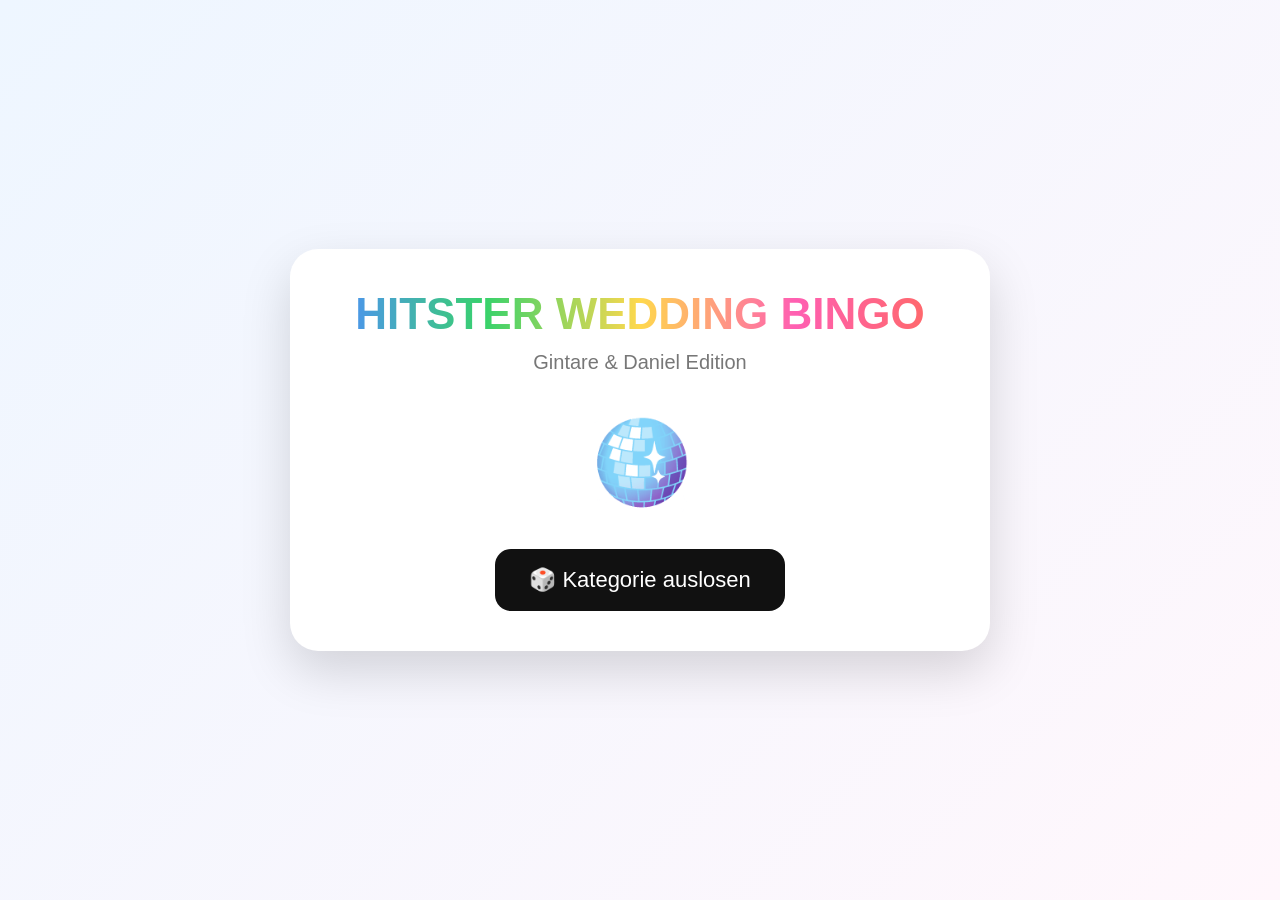
==== index.html @ d90172c6 "Refactor HTML structure for wedding bingo page" ====
<!DOCTYPE html>
<html lang="de">
<head>

<meta charset="UTF-8">
<meta name="viewport" content="width=device-width, initial-scale=1.0">

<title>Hitster Wedding Bingo</title>

<link rel="stylesheet" href="style.css">

</head>

<body>

<div class="container">

    <h1>HITSTER WEDDING BINGO</h1>

    <p class="subtitle">
        Gintare & Daniel Edition
    </p>

    <div id="ball">
        🪩
    </div>

    <button id="drawButton">

        🎲 Kategorie auslosen

    </button>

    <div id="result">

        <div id="icon"></div>

        <h2 id="title"></h2>

        <p id="description"></p>

    </div>

</div>

<script src="script.js"></script>

</body>
</html>
---- style.css ----
*{
    margin:0;
    padding:0;
    box-sizing:border-box;
}

:root{
    --blue:#4F8CFF;
    --green:#38D26B;
    --yellow:#FFD84D;
    --pink:#FF5FB2;
    --red:#FF6A5F;
}

body{

    font-family:Arial,Helvetica,sans-serif;

    background:linear-gradient(135deg,#EEF6FF,#FFF7FC);

    display:flex;

    justify-content:center;

    align-items:center;

    min-height:100vh;

    transition:.4s;

}

.container{

    width:min(700px,92vw);

    background:white;

    padding:40px;

    border-radius:28px;

    text-align:center;

    box-shadow:0 20px 50px rgba(0,0,0,.15);

}

h1{

    font-size:44px;

    background:linear-gradient(
        90deg,
        var(--blue),
        var(--green),
        var(--yellow),
        var(--pink),
        var(--red)
    );

    -webkit-background-clip:text;

    color:transparent;

}

.subtitle{

    color:#777;

    margin:12px 0 35px;

    font-size:20px;

}

#ball{

    font-size:90px;

    margin-bottom:35px;

}

.spin{

    animation:spin 1.8s ease;

}

@keyframes spin{

    100%{

        transform:rotate(1080deg);

    }

}

button{

    border:none;

    background:#111;

    color:white;

    padding:18px 34px;

    border-radius:16px;

    font-size:22px;

    cursor:pointer;

    transition:.25s;

}

button:hover{

    transform:translateY(-3px);

    box-shadow:0 10px 20px rgba(0,0,0,.15);

}

#result{

    display:none;

    margin-top:35px;

    color:white;

    border-radius:22px;

    padding:28px;

    animation:pop .35s ease;

}

#icon{

    font-size:60px;

}

#title{

    margin:15px 0;

    font-size:34px;

}

#description{

    font-size:18px;

    line-height:1.7;

}

@keyframes pop{

    from{

        opacity:0;

        transform:scale(.85);

    }

    to{

        opacity:1;

        transform:scale(1);

    }

}
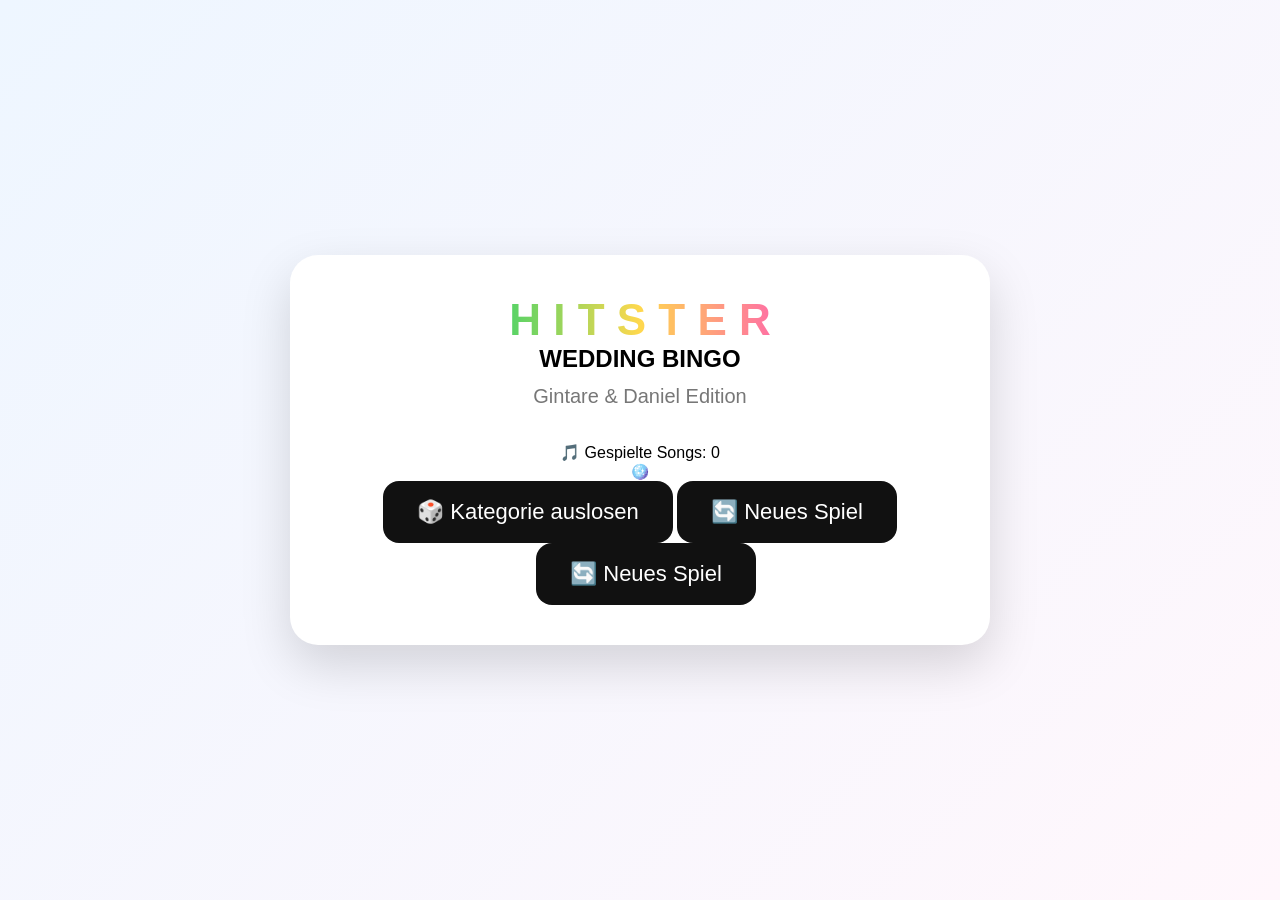
==== commit 523b7a79: "Refactor index.html for better organization Removed duplicate meta tags and improved structure." ====
--- a/index.html
+++ b/index.html
@@ -1,49 +1,73 @@
 <!DOCTYPE html>
 <html lang="de">
+
 <head>
+    <meta charset="UTF-8">
+    <meta name="viewport" content="width=device-width, initial-scale=1.0">
+    <title>Hitster Wedding Bingo</title>
 
-<meta charset="UTF-8">
-<meta name="viewport" content="width=device-width, initial-scale=1.0">
-
-<title>Hitster Wedding Bingo</title>
-
-<link rel="stylesheet" href="style.css">
-
+    <link rel="stylesheet" href="style.css">
 </head>
 
 <body>
 
-<div class="container">
+    <div class="container">
 
-    <h1>HITSTER WEDDING BINGO</h1>
+        <header>
 
-    <p class="subtitle">
-        Gintare & Daniel Edition
-    </p>
+            <h1>
+                <span class="blue">H</span>
+                <span class="green">I</span>
+                <span class="yellow">T</span>
+                <span class="pink">S</span>
+                <span class="red">T</span>
+                <span class="blue">E</span>
+                <span class="green">R</span>
+            </h1>
 
-    <div id="ball">
-        🪩
-    </div>
+            <h2>WEDDING BINGO</h2>
 
-    <button id="drawButton">
+            <p class="subtitle">
+                Gintare & Daniel Edition
+            </p>
 
-        🎲 Kategorie auslosen
+        </header>
 
-    </button>
+        <div class="song-counter">
+            🎵 Gespielte Songs:
+            <span id="songCounter">0</span>
+        </div>
 
-    <div id="result">
+        <div id="discoball">
+            🪩
+        </div>
 
-        <div id="icon"></div>
+        <div class="buttons">
 
-        <h2 id="title"></h2>
+            <button id="drawButton">
+                🎲 Kategorie auslosen
+            </button>
 
-        <p id="description"></p>
+            <button id="resetButton">
+                🔄 Neues Spiel
+            </button>
+
+        </div>
+
+        <div id="result" class="hidden">
+
+            <div id="categoryIcon"></div>
+
+            <h3 id="categoryTitle"></h3>
+
+            <div id="categoryDescription"></div>
+
+        </div>
 
     </div>
 
-</div>
-
-<script src="script.js"></script>
+    <script src="script.js"></script>
 
 </body>
+
 </html>
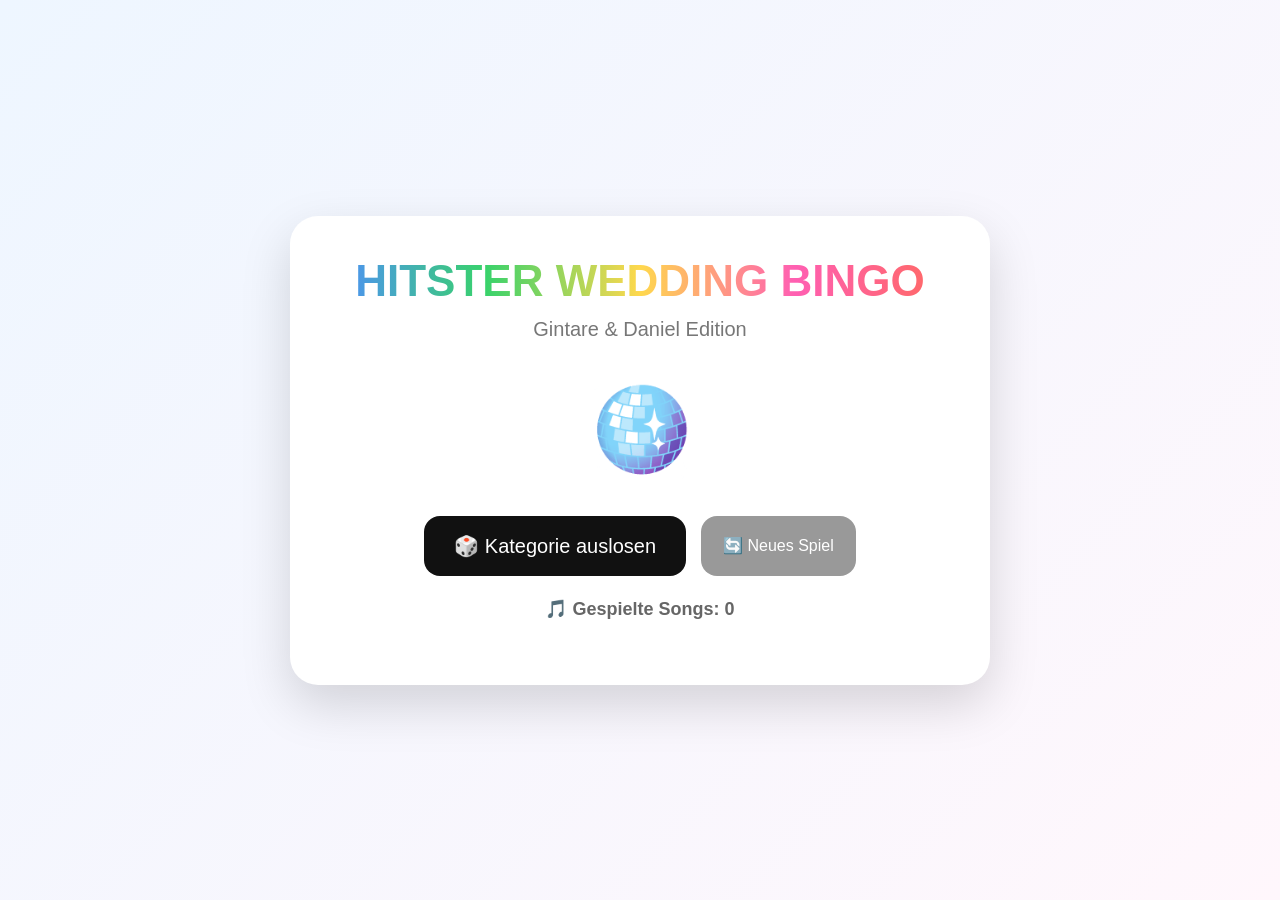
==== commit 09204a26: "Refactor HTML structure and improve formatting" ====
--- a/index.html
+++ b/index.html
@@ -2,71 +2,62 @@
 <html lang="de">
 
 <head>
-    <meta charset="UTF-8">
-    <meta name="viewport" content="width=device-width, initial-scale=1.0">
-    <title>Hitster Wedding Bingo</title>
 
-    <link rel="stylesheet" href="style.css">
+<meta charset="UTF-8">
+<meta name="viewport" content="width=device-width, initial-scale=1.0">
+
+<title>Hitster Wedding Bingo</title>
+
+<link rel="stylesheet" href="style.css">
+
 </head>
 
 <body>
 
-    <div class="container">
+<div class="container">
 
-        <header>
+    <h1>HITSTER WEDDING BINGO</h1>
 
-            <h1>
-                <span class="blue">H</span>
-                <span class="green">I</span>
-                <span class="yellow">T</span>
-                <span class="pink">S</span>
-                <span class="red">T</span>
-                <span class="blue">E</span>
-                <span class="green">R</span>
-            </h1>
+    <p class="subtitle">
+        Gintare & Daniel Edition
+    </p>
 
-            <h2>WEDDING BINGO</h2>
+    <div id="ball">
+        🪩
+    </div>
 
-            <p class="subtitle">
-                Gintare & Daniel Edition
-            </p>
+    <div class="button-group">
 
-        </header>
+        <button id="drawButton">
+            🎲 Kategorie auslosen
+        </button>
 
-        <div class="song-counter">
-            🎵 Gespielte Songs:
-            <span id="songCounter">0</span>
-        </div>
-
-        <div id="discoball">
-            🪩
-        </div>
-
-        <div class="buttons">
-
-            <button id="drawButton">
-                🎲 Kategorie auslosen
-            </button>
-
-            <button id="resetButton">
-                🔄 Neues Spiel
-            </button>
-
-        </div>
-
-        <div id="result" class="hidden">
-
-            <div id="categoryIcon"></div>
-
-            <h3 id="categoryTitle"></h3>
-
-            <div id="categoryDescription"></div>
-
-        </div>
+        <button id="resetButton">
+            🔄 Neues Spiel
+        </button>
 
     </div>
 
-    <script src="script.js"></script>
+    <div class="counter">
+
+        🎵 Gespielte Songs:
+        <span id="songCounter">0</span>
+
+    </div>
+
+    <div id="result">
+
+        <div id="icon"></div>
+
+        <h2 id="title"></h2>
+
+        <p id="description"></p>
+
+    </div>
+
+</div>
+
+<script src="script.js"></script>
 
 </body>
 
--- a/style.css
+++ b/style.css
@@ -99,42 +99,88 @@
 
 }
 
+/* ---------- Buttons ---------- */
+
+.button-group{
+
+    display:flex;
+
+    justify-content:center;
+
+    gap:15px;
+
+    flex-wrap:wrap;
+
+}
+
 button{
 
     border:none;
 
+    color:white;
+
+    padding:18px 30px;
+
+    border-radius:16px;
+
+    font-size:20px;
+
+    cursor:pointer;
+
+    transition:.25s;
+
+}
+
+button:hover{
+
+    transform:translateY(-3px);
+
+    box-shadow:0 10px 20px rgba(0,0,0,.15);
+
+}
+
+#drawButton{
+
     background:#111;
 
+}
+
+#resetButton{
+
+    background:#999;
+
+    font-size:16px;
+
+    padding:15px 22px;
+
+}
+
+/* ---------- Song Counter ---------- */
+
+.counter{
+
+    margin-top:22px;
+
+    margin-bottom:25px;
+
+    font-size:18px;
+
+    font-weight:bold;
+
+    color:#666;
+
+}
+
+/* ---------- Ergebnis ---------- */
+
+#result{
+
+    display:none;
+
+    margin-top:25px;
+
     color:white;
 
-    padding:18px 34px;
-
-    border-radius:16px;
-
-    font-size:22px;
-
-    cursor:pointer;
-
-    transition:.25s;
-
-}
-
-button:hover{
-
-    transform:translateY(-3px);
-
-    box-shadow:0 10px 20px rgba(0,0,0,.15);
-
-}
-
-#result{
-
-    display:none;
-
-    margin-top:35px;
-
-    color:white;
-
     border-radius:22px;
 
     padding:28px;
@@ -184,3 +230,41 @@
     }
 
 }
+
+@media(max-width:700px){
+
+    h1{
+
+        font-size:34px;
+
+    }
+
+    .subtitle{
+
+        font-size:18px;
+
+    }
+
+    #ball{
+
+        font-size:80px;
+
+    }
+
+    .button-group{
+
+        flex-direction:column;
+
+        align-items:center;
+
+    }
+
+    button{
+
+        width:100%;
+
+        max-width:320px;
+
+    }
+
+}
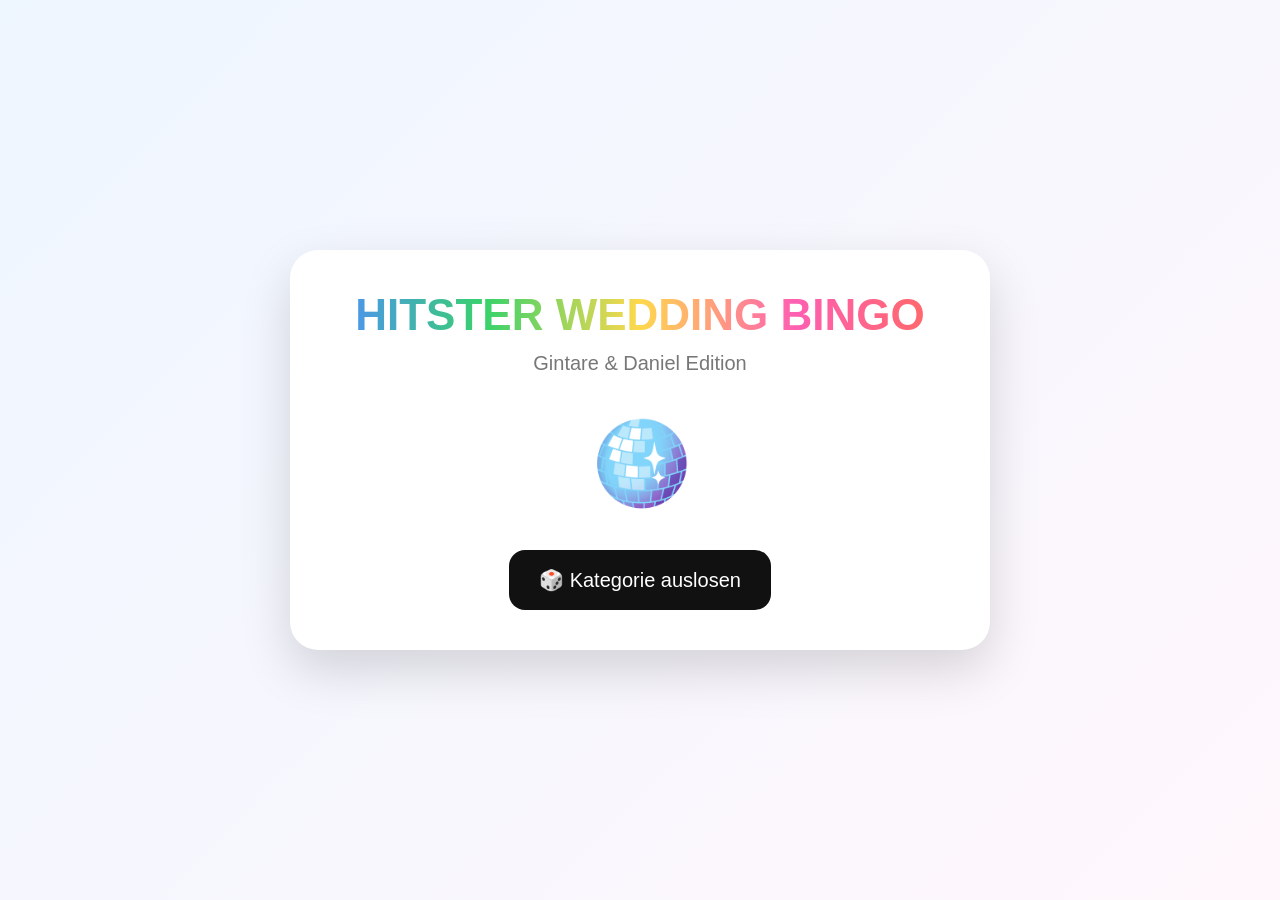
==== commit c3f089a4: "Refactor button group and remove unused elements Removed duplicate draw button and reset button alon" ====
--- a/index.html
+++ b/index.html
@@ -1,6 +1,5 @@
 <!DOCTYPE html>
 <html lang="de">
-
 <head>
 
 <meta charset="UTF-8">
@@ -26,24 +25,9 @@
         🪩
     </div>
 
-    <div class="button-group">
-
-        <button id="drawButton">
-            🎲 Kategorie auslosen
-        </button>
-
-        <button id="resetButton">
-            🔄 Neues Spiel
-        </button>
-
-    </div>
-
-    <div class="counter">
-
-        🎵 Gespielte Songs:
-        <span id="songCounter">0</span>
-
-    </div>
+    <button id="drawButton">
+        🎲 Kategorie auslosen
+    </button>
 
     <div id="result">
 
@@ -60,5 +44,4 @@
 <script src="script.js"></script>
 
 </body>
-
 </html>
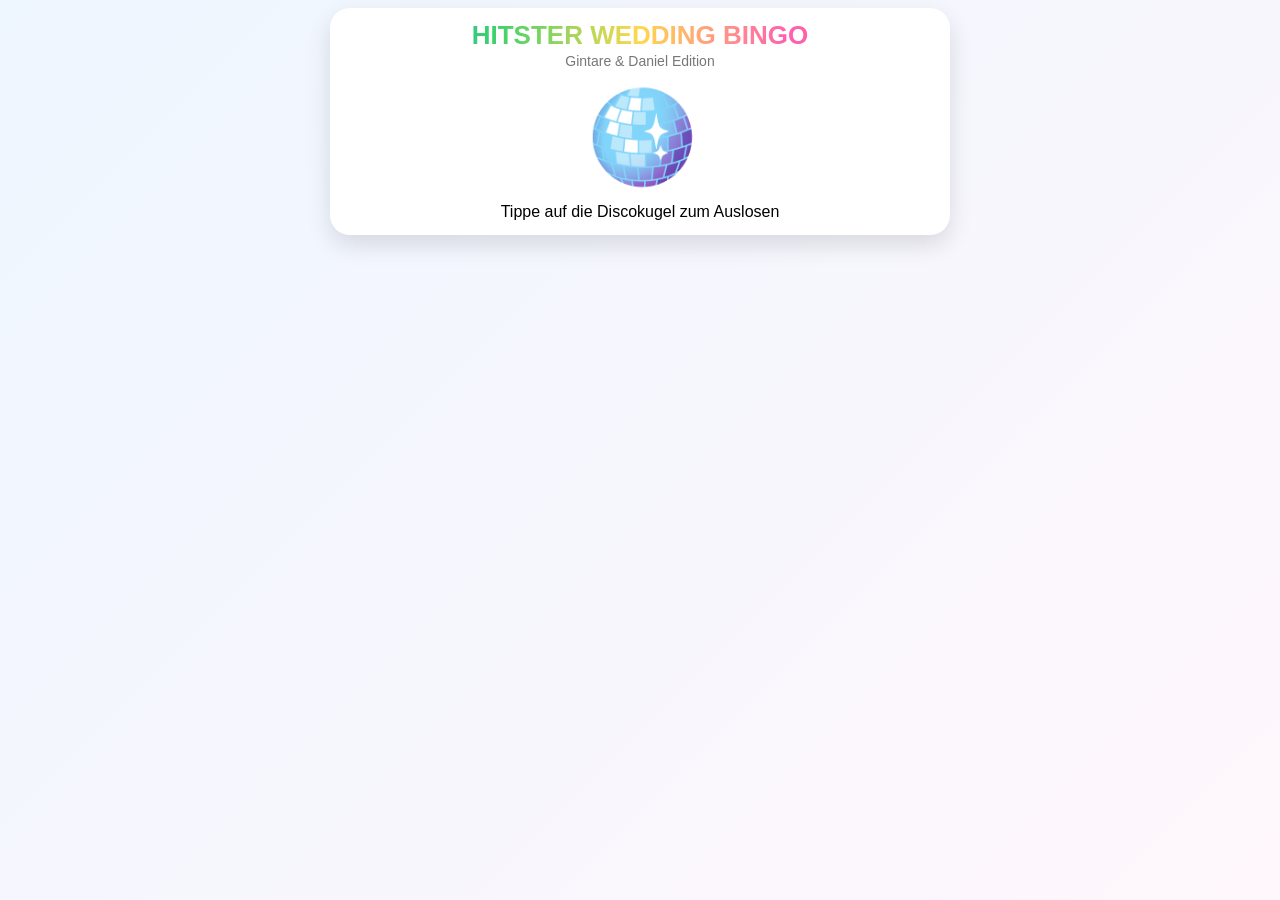
==== commit 3d62b4a7: "Replace draw button with instructional paragraph Removed draw button and added instructional text." ====
--- a/index.html
+++ b/index.html
@@ -25,9 +25,9 @@
         🪩
     </div>
 
-    <button id="drawButton">
-        🎲 Kategorie auslosen
-    </button>
+    <p id="ballText">
+        Tippe auf die Discokugel zum Auslosen
+    </p>
 
     <div id="result">
 
--- a/style.css
+++ b/style.css
@@ -22,9 +22,11 @@
 
     justify-content:center;
 
-    align-items:center;
+    align-items:flex-start;
 
     min-height:100vh;
+
+    padding:8px;
 
     transition:.4s;
 
@@ -32,23 +34,25 @@
 
 .container{
 
-    width:min(700px,92vw);
+    width:min(620px,96vw);
 
     background:white;
 
-    padding:40px;
+    padding:14px;
 
-    border-radius:28px;
+    border-radius:20px;
 
     text-align:center;
 
-    box-shadow:0 20px 50px rgba(0,0,0,.15);
+    box-shadow:0 10px 25px rgba(0,0,0,.12);
 
 }
 
 h1{
 
-    font-size:44px;
+    font-size:26px;
+
+    line-height:1.05;
 
     background:linear-gradient(
         90deg,
@@ -69,17 +73,17 @@
 
     color:#777;
 
-    margin:12px 0 35px;
+    margin:4px 0 8px;
 
-    font-size:20px;
+    font-size:14px;
 
 }
 
 #ball{
 
-    font-size:90px;
+    font-size:100px;
 
-    margin-bottom:35px;
+    margin-bottom:8px;
 
 }
 
@@ -99,31 +103,19 @@
 
 }
 
-/* ---------- Buttons ---------- */
-
-.button-group{
-
-    display:flex;
-
-    justify-content:center;
-
-    gap:15px;
-
-    flex-wrap:wrap;
-
-}
-
 button{
 
     border:none;
 
+    background:#111;
+
     color:white;
 
-    padding:18px 30px;
+    padding:12px 20px;
 
-    border-radius:16px;
+    border-radius:14px;
 
-    font-size:20px;
+    font-size:17px;
 
     cursor:pointer;
 
@@ -133,81 +125,45 @@
 
 button:hover{
 
-    transform:translateY(-3px);
-
-    box-shadow:0 10px 20px rgba(0,0,0,.15);
+    transform:translateY(-2px);
 
 }
-
-#drawButton{
-
-    background:#111;
-
-}
-
-#resetButton{
-
-    background:#999;
-
-    font-size:16px;
-
-    padding:15px 22px;
-
-}
-
-/* ---------- Song Counter ---------- */
-
-.counter{
-
-    margin-top:22px;
-
-    margin-bottom:25px;
-
-    font-size:18px;
-
-    font-weight:bold;
-
-    color:#666;
-
-}
-
-/* ---------- Ergebnis ---------- */
 
 #result{
 
     display:none;
 
-    margin-top:25px;
+    margin-top:12px;
 
     color:white;
 
-    border-radius:22px;
+    border-radius:16px;
 
-    padding:28px;
+    padding:14px;
 
-    animation:pop .35s ease;
+    animation:pop .3s ease;
 
 }
 
 #icon{
 
-    font-size:60px;
+    font-size:36px;
 
 }
 
 #title{
 
-    margin:15px 0;
+    margin:6px 0;
 
-    font-size:34px;
+    font-size:20px;
 
 }
 
 #description{
 
-    font-size:18px;
+    font-size:13px;
 
-    line-height:1.7;
+    line-height:1.35;
 
 }
 
@@ -217,7 +173,7 @@
 
         opacity:0;
 
-        transform:scale(.85);
+        transform:scale(.9);
 
     }
 
@@ -230,41 +186,3 @@
     }
 
 }
-
-@media(max-width:700px){
-
-    h1{
-
-        font-size:34px;
-
-    }
-
-    .subtitle{
-
-        font-size:18px;
-
-    }
-
-    #ball{
-
-        font-size:80px;
-
-    }
-
-    .button-group{
-
-        flex-direction:column;
-
-        align-items:center;
-
-    }
-
-    button{
-
-        width:100%;
-
-        max-width:320px;
-
-    }
-
-}
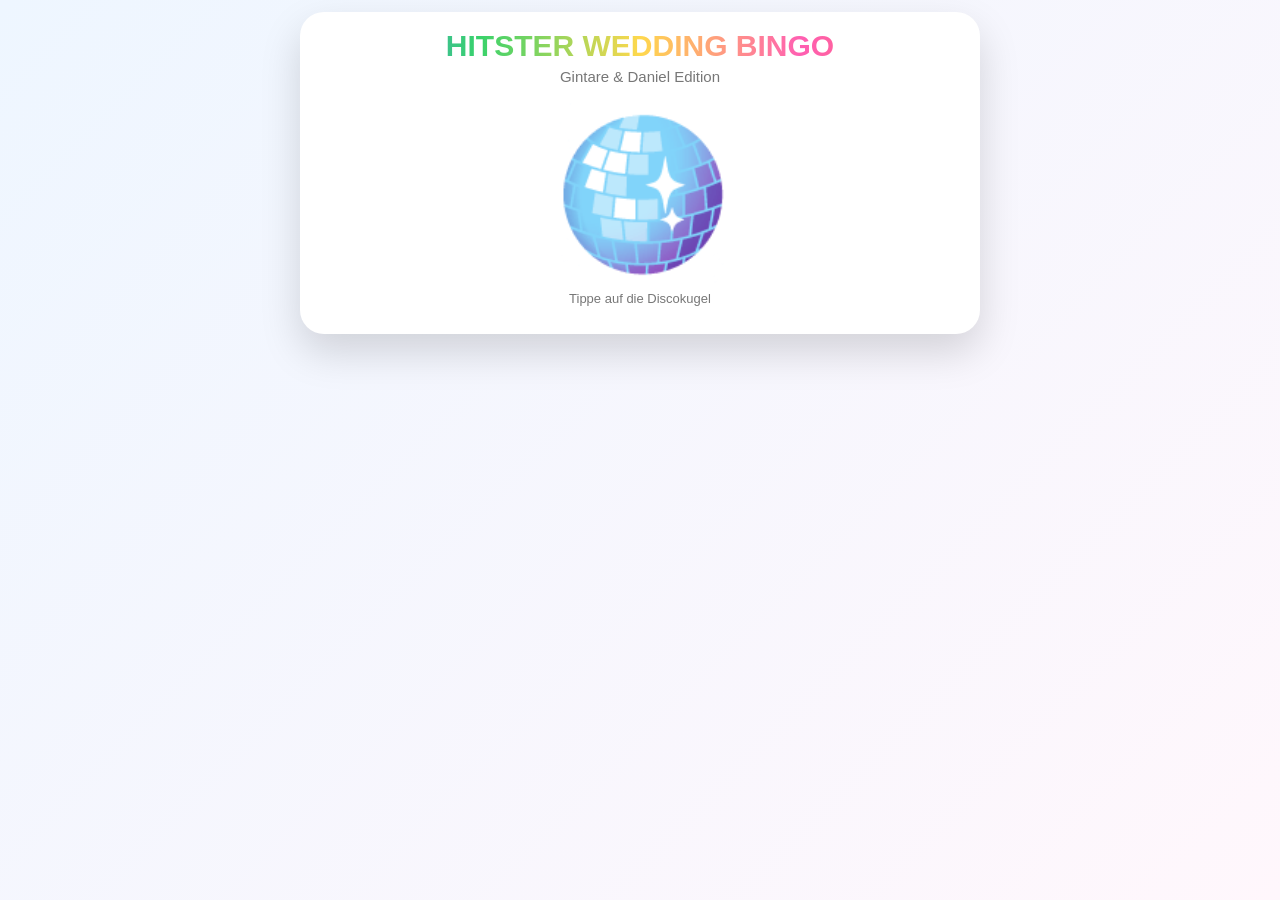
==== commit 9e4fe7c3: "Update text in index.html for clarity" ====
--- a/index.html
+++ b/index.html
@@ -26,7 +26,7 @@
     </div>
 
     <p id="ballText">
-        Tippe auf die Discokugel zum Auslosen
+        Tippe auf die Discokugel
     </p>
 
     <div id="result">
--- a/style.css
+++ b/style.css
@@ -15,18 +15,15 @@
 body{
 
     font-family:Arial,Helvetica,sans-serif;
-
     background:linear-gradient(135deg,#EEF6FF,#FFF7FC);
 
     display:flex;
-
     justify-content:center;
-
     align-items:flex-start;
 
     min-height:100vh;
 
-    padding:8px;
+    padding:12px;
 
     transition:.4s;
 
@@ -34,23 +31,23 @@
 
 .container{
 
-    width:min(620px,96vw);
+    width:min(680px,95vw);
 
     background:white;
 
-    padding:14px;
-
-    border-radius:20px;
+    padding:18px;
+
+    border-radius:24px;
 
     text-align:center;
 
-    box-shadow:0 10px 25px rgba(0,0,0,.12);
+    box-shadow:0 18px 40px rgba(0,0,0,.15);
 
 }
 
 h1{
 
-    font-size:26px;
+    font-size:30px;
 
     line-height:1.05;
 
@@ -64,7 +61,6 @@
     );
 
     -webkit-background-clip:text;
-
     color:transparent;
 
 }
@@ -73,97 +69,99 @@
 
     color:#777;
 
-    margin:4px 0 8px;
+    font-size:15px;
+
+    margin:6px 0 14px;
+
+}
+
+/* ---------------- Discokugel ---------------- */
+
+#ball{
+
+    font-size:160px;
+
+    cursor:pointer;
+
+    user-select:none;
+
+    transition:.25s;
+
+    margin-bottom:4px;
+
+}
+
+#ball:hover{
+
+    transform:scale(1.06);
+
+}
+
+.spin{
+
+    animation:spin 1.8s ease;
+
+}
+
+@keyframes spin{
+
+    100%{
+
+        transform:rotate(1080deg);
+
+    }
+
+}
+
+#ballText{
+
+    color:#777;
+
+    font-size:13px;
+
+    margin-bottom:10px;
+
+}
+
+/* ---------------- Ergebnis ---------------- */
+
+#result{
+
+    display:none;
+
+    width:100%;
+
+    margin-top:8px;
+
+    padding:14px 18px;
+
+    border-radius:18px;
+
+    color:white;
+
+    animation:pop .3s ease;
+
+}
+
+#icon{
+
+    font-size:30px;
+
+}
+
+#title{
+
+    font-size:20px;
+
+    margin:4px 0;
+
+}
+
+#description{
 
     font-size:14px;
 
-}
-
-#ball{
-
-    font-size:100px;
-
-    margin-bottom:8px;
-
-}
-
-.spin{
-
-    animation:spin 1.8s ease;
-
-}
-
-@keyframes spin{
-
-    100%{
-
-        transform:rotate(1080deg);
-
-    }
-
-}
-
-button{
-
-    border:none;
-
-    background:#111;
-
-    color:white;
-
-    padding:12px 20px;
-
-    border-radius:14px;
-
-    font-size:17px;
-
-    cursor:pointer;
-
-    transition:.25s;
-
-}
-
-button:hover{
-
-    transform:translateY(-2px);
-
-}
-
-#result{
-
-    display:none;
-
-    margin-top:12px;
-
-    color:white;
-
-    border-radius:16px;
-
-    padding:14px;
-
-    animation:pop .3s ease;
-
-}
-
-#icon{
-
-    font-size:36px;
-
-}
-
-#title{
-
-    margin:6px 0;
-
-    font-size:20px;
-
-}
-
-#description{
-
-    font-size:13px;
-
-    line-height:1.35;
+    line-height:1.3;
 
 }
 
@@ -173,7 +171,7 @@
 
         opacity:0;
 
-        transform:scale(.9);
+        transform:scale(.92);
 
     }
 
@@ -186,3 +184,81 @@
     }
 
 }
+
+/* ---------------- Handy ---------------- */
+
+@media(max-width:700px){
+
+    body{
+
+        padding:8px;
+
+    }
+
+    .container{
+
+        width:100%;
+
+        padding:14px;
+
+    }
+
+    h1{
+
+        font-size:25px;
+
+    }
+
+    .subtitle{
+
+        font-size:14px;
+
+        margin-bottom:10px;
+
+    }
+
+    #ball{
+
+        font-size:140px;
+
+        margin-bottom:2px;
+
+    }
+
+    #ballText{
+
+        font-size:12px;
+
+        margin-bottom:8px;
+
+    }
+
+    #result{
+
+        padding:12px 14px;
+
+        margin-top:6px;
+
+    }
+
+    #icon{
+
+        font-size:26px;
+
+    }
+
+    #title{
+
+        font-size:18px;
+
+    }
+
+    #description{
+
+        font-size:13px;
+
+        line-height:1.25;
+
+    }
+
+}
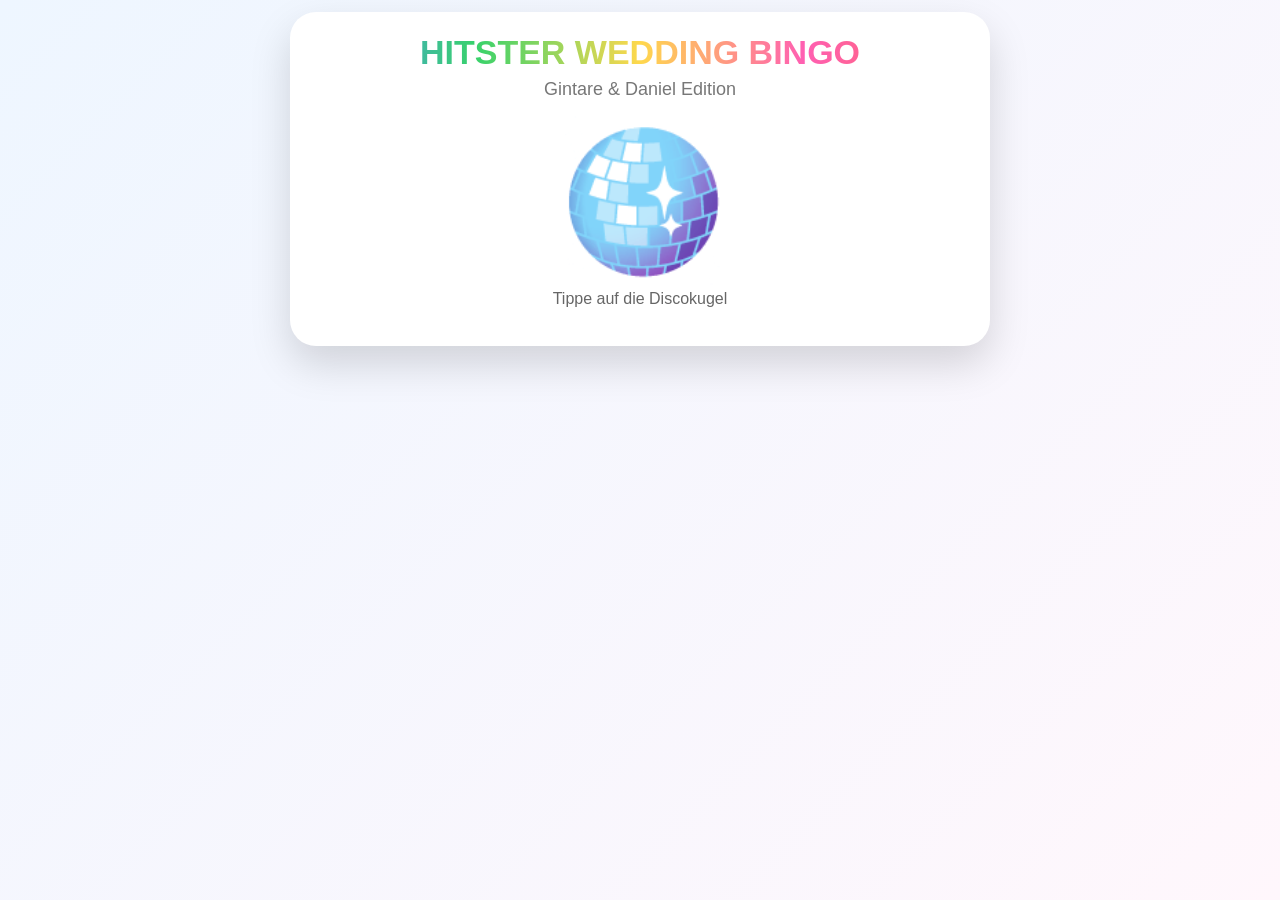
==== commit 4b93ce7c: "Fix title formatting in index.html" ====
--- a/index.html
+++ b/index.html
@@ -5,7 +5,7 @@
 <meta charset="UTF-8">
 <meta name="viewport" content="width=device-width, initial-scale=1.0">
 
-<title>Hitster Wedding Bingo</title>
+<title>Hitster Wedding /nBingo</title>
 
 <link rel="stylesheet" href="style.css">
 
--- a/style.css
+++ b/style.css
@@ -31,13 +31,13 @@
 
 .container{
 
-    width:min(680px,95vw);
+    width:min(700px,95vw);
 
     background:white;
 
-    padding:18px;
-
-    border-radius:24px;
+    padding:22px;
+
+    border-radius:26px;
 
     text-align:center;
 
@@ -47,9 +47,9 @@
 
 h1{
 
-    font-size:30px;
-
-    line-height:1.05;
+    font-size:34px;
+
+    line-height:1.1;
 
     background:linear-gradient(
         90deg,
@@ -61,6 +61,7 @@
     );
 
     -webkit-background-clip:text;
+
     color:transparent;
 
 }
@@ -69,99 +70,103 @@
 
     color:#777;
 
+    font-size:18px;
+
+    margin:8px 0 12px;
+
+}
+
+/* ---------- Discokugel ---------- */
+
+#ball{
+
+    font-size:150px;
+
+    cursor:pointer;
+
+    user-select:none;
+
+    transition:.25s;
+
+    margin-top:6px;
+
+}
+
+#ball:hover{
+
+    transform:scale(1.05);
+
+}
+
+.spin{
+
+    animation:spin 1.8s ease;
+
+}
+
+@keyframes spin{
+
+    100%{
+
+        transform:rotate(1080deg);
+
+    }
+
+}
+
+#ballText{
+
+    margin-top:2px;
+
+    margin-bottom:16px;
+
+    color:#666;
+
+    font-size:16px;
+
+    font-weight:500;
+
+}
+
+/* ---------- Ergebnis ---------- */
+
+#result{
+
+    display:none;
+
+    width:100%;
+
+    margin-top:6px;
+
+    color:white;
+
+    border-radius:20px;
+
+    padding:16px;
+
+    animation:pop .3s ease;
+
+}
+
+#icon{
+
+    font-size:34px;
+
+}
+
+#title{
+
+    margin:6px 0;
+
+    font-size:24px;
+
+}
+
+#description{
+
     font-size:15px;
 
-    margin:6px 0 14px;
-
-}
-
-/* ---------------- Discokugel ---------------- */
-
-#ball{
-
-    font-size:160px;
-
-    cursor:pointer;
-
-    user-select:none;
-
-    transition:.25s;
-
-    margin-bottom:4px;
-
-}
-
-#ball:hover{
-
-    transform:scale(1.06);
-
-}
-
-.spin{
-
-    animation:spin 1.8s ease;
-
-}
-
-@keyframes spin{
-
-    100%{
-
-        transform:rotate(1080deg);
-
-    }
-
-}
-
-#ballText{
-
-    color:#777;
-
-    font-size:13px;
-
-    margin-bottom:10px;
-
-}
-
-/* ---------------- Ergebnis ---------------- */
-
-#result{
-
-    display:none;
-
-    width:100%;
-
-    margin-top:8px;
-
-    padding:14px 18px;
-
-    border-radius:18px;
-
-    color:white;
-
-    animation:pop .3s ease;
-
-}
-
-#icon{
-
-    font-size:30px;
-
-}
-
-#title{
-
-    font-size:20px;
-
-    margin:4px 0;
-
-}
-
-#description{
-
-    font-size:14px;
-
-    line-height:1.3;
+    line-height:1.35;
 
 }
 
@@ -171,7 +176,7 @@
 
         opacity:0;
 
-        transform:scale(.92);
+        transform:scale(.95);
 
     }
 
@@ -185,80 +190,44 @@
 
 }
 
-/* ---------------- Handy ---------------- */
+/* ---------- Handy ---------- */
 
 @media(max-width:700px){
 
-    body{
-
-        padding:8px;
-
-    }
-
-    .container{
-
-        width:100%;
-
-        padding:14px;
-
-    }
-
     h1{
 
-        font-size:25px;
+        font-size:28px;
 
     }
 
     .subtitle{
 
+        font-size:16px;
+
+    }
+
+    #ball{
+
+        font-size:130px;
+
+    }
+
+    #ballText{
+
+        font-size:15px;
+
+    }
+
+    #title{
+
+        font-size:22px;
+
+    }
+
+    #description{
+
         font-size:14px;
 
-        margin-bottom:10px;
-
-    }
-
-    #ball{
-
-        font-size:140px;
-
-        margin-bottom:2px;
-
-    }
-
-    #ballText{
-
-        font-size:12px;
-
-        margin-bottom:8px;
-
-    }
-
-    #result{
-
-        padding:12px 14px;
-
-        margin-top:6px;
-
-    }
-
-    #icon{
-
-        font-size:26px;
-
-    }
-
-    #title{
-
-        font-size:18px;
-
-    }
-
-    #description{
-
-        font-size:13px;
-
-        line-height:1.25;
-
-    }
-
-}
+    }
+
+}
